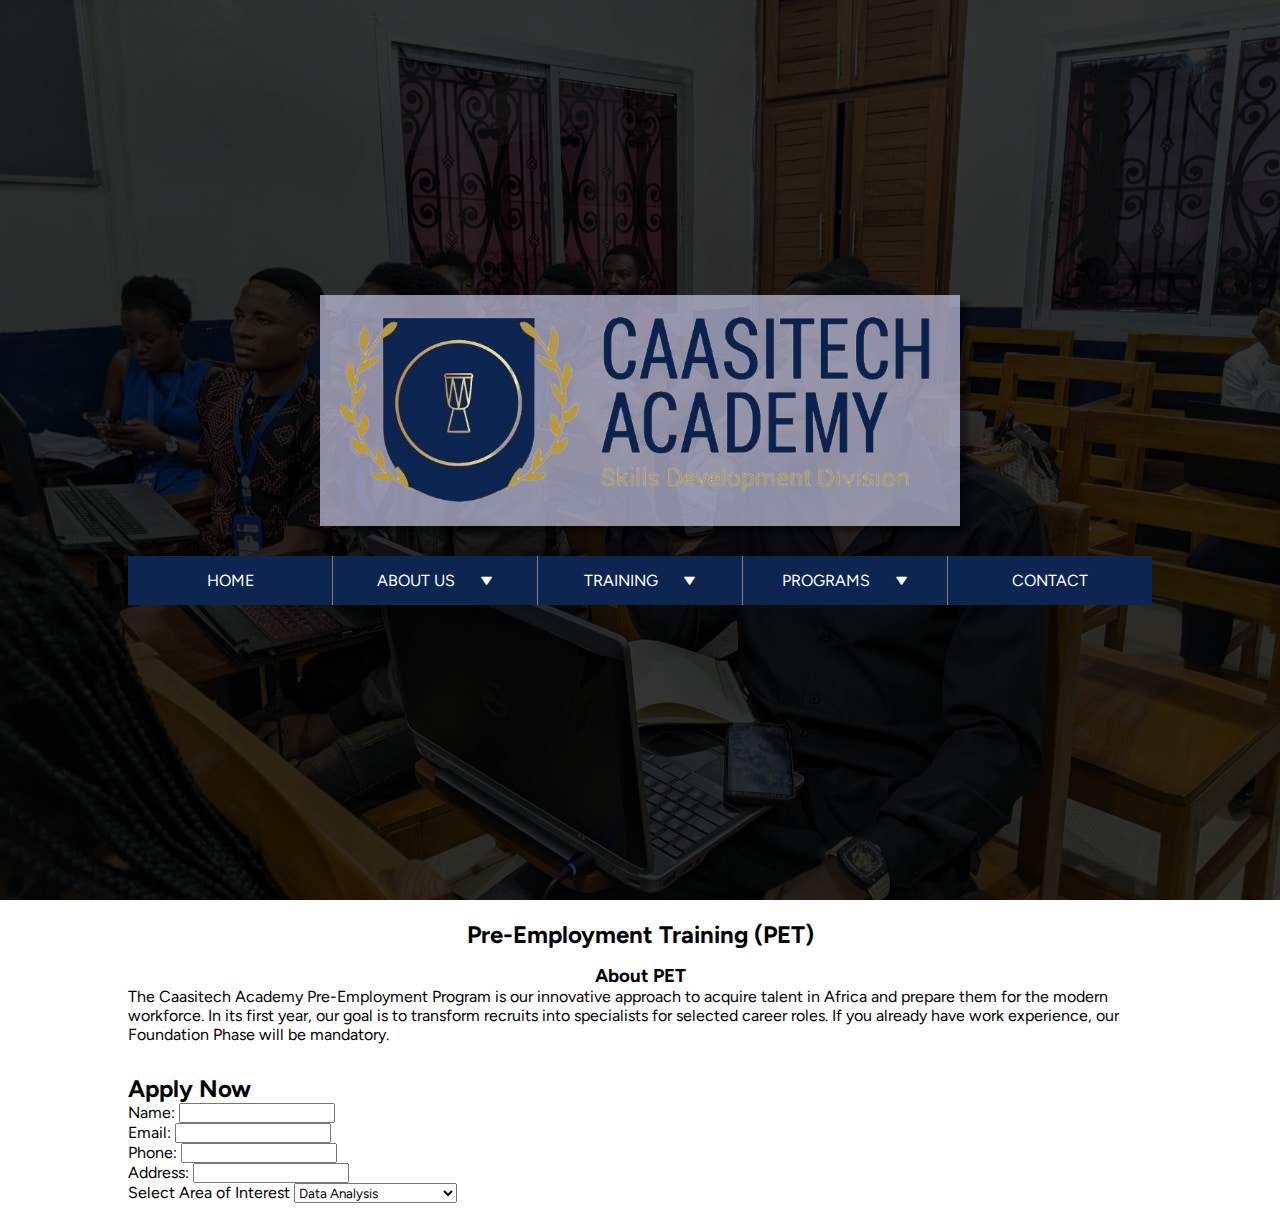
==== apply.html @ bc6a58de "made some changes" ====
<!DOCTYPE html>
<html lang="en">
  <head>
    <meta charset="UTF-8" />
    <meta name="viewport" content="width=device-width, initial-scale=1.0" />
    <title>Caasitech landing page</title>
    <link rel="stylesheet" href="css/style.css" />
    <link href='https://unpkg.com/boxicons@2.1.4/css/boxicons.min.css' rel='stylesheet'>
  </head>
  <body>
    <header>
      <div class="overlay">
        <div class="hero">
          <div class="menu-btn">[]</div>
          <div class="logo-container">
            <img src="images\CA-logo-removebg-preview.png" alt="" />
          </div>

          <!-- Nav -->
          <nav class="menu">
            <div class="menu-close-btn">X</div>
            <div class="dropdown">
              <a href="index.html"><div class="nav-link">
                <p>home</p>
              </div></a>
            </div>
            <div class="dropdown">
              <div class="nav-link">
                <p>about us</p>
                <i class="bx bxs-down-arrow main-links"></i>
              </div>
              <div class="drop-content about-drop programs-drop">
                <div class="sub-links sl">
                  <p>testimonials</p>
                  <p>group website</p>
                </div>
              </div>
            </div>
            <div class="dropdown">
              <div>
                <div class="nav-link">
                  <p>training</p>
                  <i class="bx bxs-down-arrow main-links"></i>
                </div>
                <div class="drop-content programs-drop">
                  <div class="sub-links sl">
                    <p>mwf framework</p>
                    <p>teams</p>
                    <p>hiring ceremony</p>
                  </div>
                </div>
              </div>
            </div>
            <div class="dropdown">
              <div class="nav-link">
                <p>programs</p>
                <i class="bx bxs-down-arrow main-links"></i>
              </div>
              <div class="drop-content programs-drop">
                <div class="sub-links">
                  <div class="nav-link">
                    <p>employment</p>
                    <i class="bx bxs-down-arrow sublink-arrow"></i>
                  </div>
                  <div class="sub-links sl _sub-links2 hovered">
                    <p>pet</p>
                    <p>mcc</p>
                    <p>certifications</p>
                  </div>
                </div>
                <div class="sub-links">
                  <div class="nav-link">
                    <li>caasitech csr</li>
                    <i class="bx bxs-down-arrow sublink-arrow"></i>
                  </div>
                  <div class="_sub-links2 sub-links sl hovered">
                    <p>girls in tech</p>
                    <p>kids code camp</p>
                    <p>nissi tech empowerment</p>
                  </div>
                </div>
              </div>
            </div>
            <div class="dropdown">
              <div class="nav-link">
                <p>CONTACT</p>
              </div>
            </div>
          </nav>
        </div>
      </div>
    </header>
    <section class="main">
      <div class="div1">
        <h2>Pre-Employment Training (PET)</h2>
        <div>
          <h3>About PET</h3>
          <p>The Caasitech Academy Pre-Employment Program is our innovative approach to acquire talent in Africa and prepare them for the modern workforce. In its first year, our goal is to transform recruits into specialists for selected career roles. If you already have work experience, our Foundation Phase will be mandatory.</p>
        </div>
      </div>
      <div class="form-container">
        <h2>Apply Now</h2>
        <section>
          <div>
            <label for="name">Name: </label>
            <input type="text">
          </div>
          <div>
            <label for="email">Email: </label>
            <input type="email">
          </div>
          <div>
            <label for="phone">Phone: </label>
            <input type="number">
          </div>
          <div>
            <label for="address">Address: </label>
            <input type="text">
          </div>
          <div>
            <label for="area of interest">Select Area of Interest</label>
            <select name="interest" id="interest">
              <option value="Data Analysis">Data Analysis</option>
              <option value="Database Administrator">Database Administrator</option>
              <option value="Intelligent Systems">Intelligent Systems</option>
              <option value="Programming">Programming</option>
              <option value="Sales and Marketing">Sales and Marketing</option>
              <option value="Product Design">Product Design</option>
            </select>
          </div>
        </section>
      </div>
    </section>
    <script src="./js/script.js"></script>
  </body>
</html>
---- css/style.css ----
@import url('https://fonts.googleapis.com/css2?family=Barlow&family=Figtree&display=swap');

* {
  margin: 0;
  list-style: none;
  text-decoration: none;
  padding: 0;
  font-family: 'Figtree', sans-serif;
}
a {
  color: white;
}

header {
  height: 100vh;
  /* border: 1px solid red; */
  box-sizing: border-box;
  background: url('../images/landing.png');
  /* background-position: center; */
  background-repeat: no-repeat;
  background-size: cover;
}
.overlay {
  height: 100vh;
  width: 100%;
  box-sizing: border-box;
  background: rgba(0, 0, 0, 0.795);
  display: flex;
  flex-direction: column;
  align-items: center;
  justify-content: center;
  position: relative;
}

.logo-container {
  width: 100%;
  /* background: rgba(128, 128, 128, 0.692); */
  background: rgba(255, 255, 255, 0.63);
  padding: 20px;
  box-sizing: border-box;
}
.logo-container img {
  width: 100%;
}
.apply-btn {
  padding: 10px 14px;
  /* border: 0.5px solid navy; */
  color: rgb(13,37,81);
  margin-top: 20px;
}

nav {
  position: absolute;
  top: 0;
  background: navy;
  left: -100%;
}
nav.active {
  left: 0;
  padding: 20px;
  height: 100vh;
  box-sizing: border-box;
}

main {
  padding: 20px;
}
main section {
  width: 100%;
  display: flex;
  flex-direction: column;
  gap: 20px;
}
.div1 {
  display: flex;
  flex-direction: column;
  gap: 10px;
}

.card-container {
  display: flex;
  flex-direction: column;
  /* border: 1px solid red; */
  box-sizing: border-box;
  width: 100%;
  gap: 12px;
  box-sizing: border-box;
}
.info-container {
  display: grid;
  grid-template-columns: 50% 50%;
  text-align: center;
}
.cards {
  width: auto;
  padding: 10px;
  border-radius: 4px;
  /* flex-wrap: wrap; */
  display: flex;
  flex-direction: column !important;
}
.card-1 {
  background: rgb(115,116,149);
}
.card-2 {
  background: rgb(104,168,173);
}
.card-3 {
  background: rgb(47,139,191);
}
.card-4 {
  background: rgb(241,125,128);
}
.info-cards {
  border-right: 0.5px solid rgba(128, 128, 128, 0.295);
  padding: 10px 0;
}
.sec2 {
  display: flex;
  flex-direction: column;
  gap: 15px;

}
.menu-btn {
  color: white;
  font-weight: bold;
  position: absolute;
  top: 20px;
  left: 20px;
}
.menu-close-btn {
  color: white;
  font-weight: bold;
  text-align: center;
  padding: 15px 0;
}

input:focus {
  outline: 1px solid rgb(190, 189, 189);
}









@media screen and (min-width: 800px) {
  .hero {
    width: 100%;
    display: flex;
    flex-direction: column;
    align-items: center;
    gap: 30px;
  }
  nav {
    position: sticky !important;
    color: white;
    display: flex;
    background: rgb(13,37,81);
    width: 80%;
    top: 0 !important;
  }
  .logo-container {
    width: 50%;
    background: rgba(195, 195, 226, 0.719);
    /* border-radius: 12px;
    border-top-right-radius: 12px;
    border-bottom-left-radius: 12px; */
    box-shadow: 8px 6px 4px 0 rgba(0, 0, 0, 0.363);
  }
  nav div:last-child {
    border-right: none;
  }
  .dropdown {
    border-right: 1px solid grey;
    width: 20%;
    display: flex;
    flex-direction: column;
    align-items: center;
    position: relative;
    padding: 15px 0;
    cursor: pointer;
    text-transform: uppercase;
  }
  .dropdown .nav-link {
    display: flex;
    align-items: center;
    gap: 25px;
  }
  .dropdown .drop-content {
    opacity: 0;
    display: none;
    position: absolute;
    /* background: rgba(187, 185, 185, 0.404); */
    left: 0;
    right: 0;
    transition: all 0.6s ease;
  }
  .about-drop {
    top: 100%;
    bottom: -100%;
    margin-top: -1px;
    min-height: 100%;
  }
  .training-drop {
    top: 100%;
    bottom: -100%;
    margin-top: -1px;
    min-height: 100%;
  }
  .programs-drop {
    top: 100%;
    bottom: -100%;
    margin-top: -1px;
    min-height: 100%;
  }
  .dropdown:hover .drop-content {
    display: flex;
    flex-direction: column;
    opacity: 1;
  }
  .bxs-down-arrow {
    color: white;
    font-size: 13px;
    transition: all 0.6s ease;
  }
  .dropdown:hover .main-links {
    transform: rotate(180deg);
    color: rgb(186,151,60);
  }
  .sub-links {
    position: relative;
    display: flex;
    border-bottom: 1px solid grey;
    padding: 15px 20px;
    background: rgb(13,37,81);
  }
  .sl {
    flex-direction: column !important;
    padding: 0 !important;
  }
  .sl p {
    border-top: 1px solid grey;
    padding: 15px 20px;
  }
  .sub-links:hover .sub-links div:last-child {
    border-bottom: none;
  }
  
  ._sub-links1, ._sub-links2 {
    position: absolute;
    display: none;
    /* border: 1px solid red; */
  
  }
  ._sub-links2 {
    left: 100%;
    top: 0;
  }
  .hover {
    /* border: 1px solid red; */
    width: 100%;
  }
  .sub-links:hover .hovered {
    display: flex;
    flex-direction: column;
    align-items: left;
  }
  .sub-links:hover .sublink-arrow {
    transform: rotate(-90deg);
    color: rgb(186,151,60);
  }
  main {
    /* border: 1px solid red; */
    display: flex;
    flex-direction: column;
    align-items: center;
  }
  main section, .main {
    width: 80%;
    /* border: 2px solid green; */
    padding: 20px 0;
    display: flex;
    flex-direction: column;
    gap: 30px;
  }
  .main {
    margin: 0 auto;
  }
  .main-title {
    display: flex;
    align-items: center;
    justify-content: center;
  }
  .card-container {
    flex-direction: row;
    gap: 0;
  }
  .info-container {
    display: flex;
  }
  .cards {
    width: 25%;
    padding: 25px;
    display: flex;
    flex-direction: row;
    gap: 20px;
    color: white;
    text-align: center;
    border-radius: 0;
  }
  .cards:hover {
    transform: translateY(-5%);
  }
  .cards p {
    line-height: 30px;
  }
  .card-1 {
    background: rgb(115,116,149);
    border-top-left-radius: 10px;
    border-bottom-left-radius: 10px;
  }
  .card-2 {
    background: rgb(104,168,173);
  }
  .card-3 {
    background: rgb(47,139,191);
  }
  .card-4 {
    background: rgb(241,125,128);
    border-top-right-radius: 10px;
    border-bottom-right-radius: 10px;
  }
  .sec2 {
    /* border: 1px solid magenta; */
    text-align: center;
    display: flex;
    flex-direction: column;
    gap: 25px;
  }
  .sec2a, .div1 {
    display: flex;
    flex-direction: column;
    gap: 15px;
  }
  .sec2a p {
    line-height: 30px;
  }
  .info-container {
    border: 0.5px solid rgba(128, 128, 128, 0.295);
    border-radius: 8px;
  }
  .info-cards {
    width: 25%;
    display: flex;
    flex-direction: column;
    align-items: center;
    padding: 30px 10px;
  }
  .apply-btn {
    display: initial;
    padding: 15px 30px;
    margin-top: 55px !important;
  }
  .menu-btn {
    display: none;
  }
  .menu-close-btn {
    display: none;
  }
  .main .div1 {
    display: flex;
    flex-direction: column;
    align-items: center;
  }
  .main .div1 div {
    display: flex;
    flex-direction: column;
    align-items: center;
  }
  .form-container {
    /* border: 1px solid red; */
    width: 50%;
  }
  .lowerMain {
    /* border: 1px solid red; */
    background: #F3F4F6;
    display: flex;
    flex-direction: column;
    align-items: center;
    justify-content: center;
    padding: 20px;
  }
  .lowerMain section {
    width: 80% !important;
    /* border: 1px solid magenta; */
  }
  .lowerMain .div {
    display: flex;
    flex-direction: column;
    align-items: center;
    padding: 35px 0;
  }
  .training-cards-container {
    width: 100%;
    display: flex;
    gap: 25px;
    box-sizing: border-box;
  }
  .training-cards {
    width: 25%;
    display: flex;
    flex-direction: column;
    border-radius: 4px;
  }
  .training-cards div {
    background: white;
    display: flex;
    flex-direction: column;
    align-items: center;
    text-align: center;
    flex-grow: 1;
    padding: 15px;
    gap: 10px;
  }
  .training-cards p {
    line-height: 23px;
  }
  .training-cards img {
    width: 100%;
    border-top-right-radius: 4px;
    border-top-left-radius: 4px;

  }
  .training-cards button {
    border: none;
    background: none;
    font-size: larger;
  }
  .training-cards:hover {
    transform: translateY(-5%);
  }
}
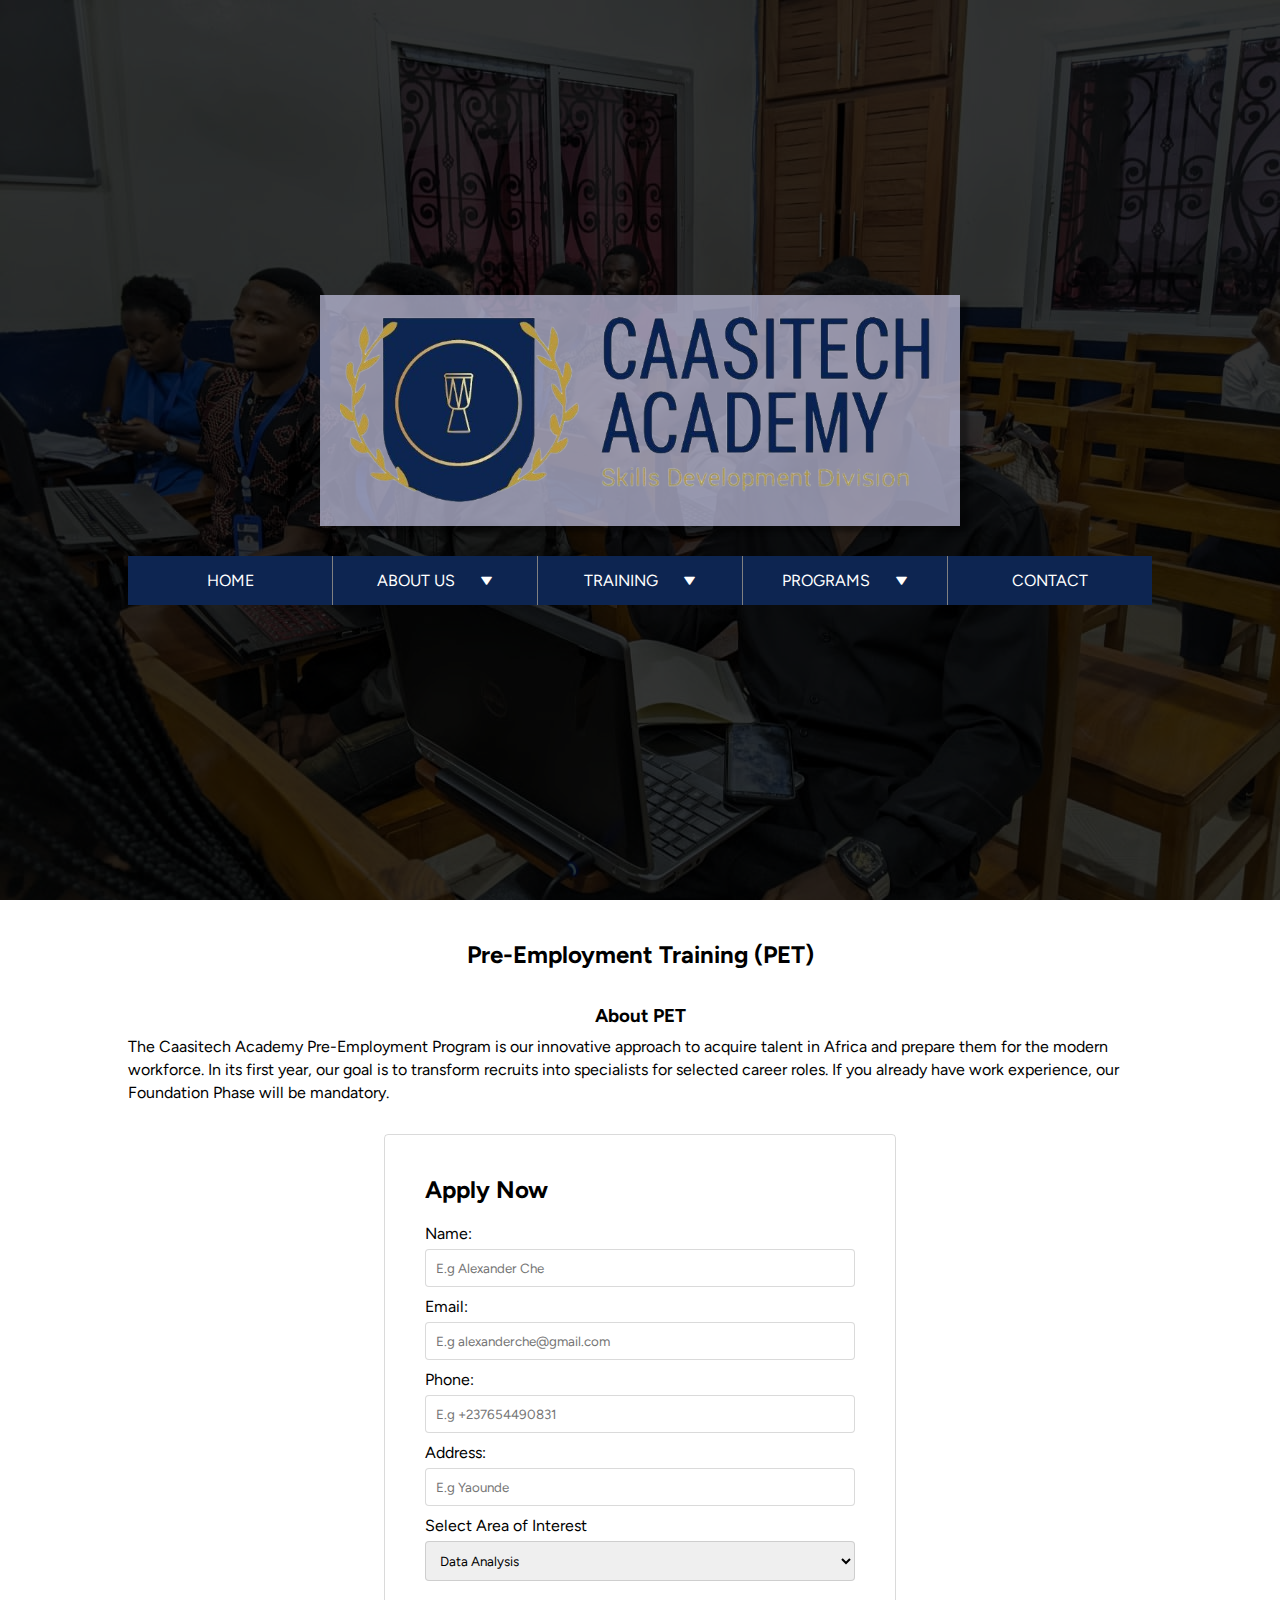
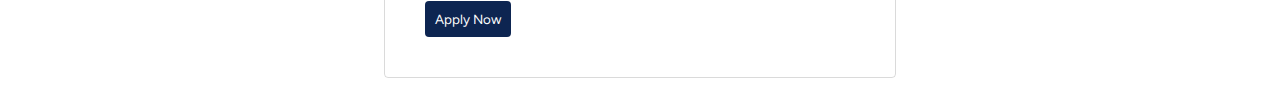
==== commit f9513133: "made changes" ====
--- a/apply.html
+++ b/apply.html
@@ -4,7 +4,7 @@
   <head>
     <meta charset="UTF-8" />
     <meta name="viewport" content="width=device-width, initial-scale=1.0" />
-    <title>Caasitech landing page</title>
+    <title>Pre-Employment Training</title>
     <link rel="stylesheet" href="css/style.css" />
     <link href='https://unpkg.com/boxicons@2.1.4/css/boxicons.min.css' rel='stylesheet'>
   </head>
@@ -12,14 +12,14 @@
     <header>
       <div class="overlay">
         <div class="hero">
-          <div class="menu-btn">[]</div>
+          <div class="menu-btn"><i class='bx bx-menu'></i></div>
           <div class="logo-container">
             <img src="images\CA-logo-removebg-preview.png" alt="" />
           </div>
 
           <!-- Nav -->
           <nav class="menu">
-            <div class="menu-close-btn">X</div>
+            <div class="menu-close-btn"><i class='bx bx-x' ></i></div>
             <div class="dropdown">
               <a href="index.html"><div class="nav-link">
                 <p>home</p>
@@ -104,19 +104,19 @@
         <section>
           <div>
             <label for="name">Name: </label>
-            <input type="text">
+            <input type="text" placeholder="E.g Alexander Che">
           </div>
           <div>
             <label for="email">Email: </label>
-            <input type="email">
+            <input type="email" placeholder="E.g alexanderche@gmail.com">
           </div>
           <div>
             <label for="phone">Phone: </label>
-            <input type="number">
+            <input type="number" placeholder="E.g +237654490831">
           </div>
           <div>
             <label for="address">Address: </label>
-            <input type="text">
+            <input type="text" placeholder="E.g Yaounde">
           </div>
           <div>
             <label for="area of interest">Select Area of Interest</label>
@@ -130,6 +130,11 @@
             </select>
           </div>
         </section>
+        <div>
+          <a href="#">
+            <button>Apply Now</button>
+          </a>
+        </div>
       </div>
     </section>
     <script src="./js/script.js"></script>
--- a/css/style.css
+++ b/css/style.css
@@ -35,7 +35,7 @@
 .logo-container {
   width: 100%;
   /* background: rgba(128, 128, 128, 0.692); */
-  background: rgba(255, 255, 255, 0.63);
+  background: rgba(195, 195, 226, 0.719);
   padding: 20px;
   box-sizing: border-box;
 }
@@ -57,11 +57,36 @@
 }
 nav.active {
   left: 0;
-  padding: 20px;
   height: 100vh;
   box-sizing: border-box;
-}
-
+  background: white;
+  color: navy;
+  display: flex;
+  flex-direction: column;
+  gap: 15px;
+  z-index: 2;
+}
+nav.active .bx-x {
+  color: black;
+}
+nav.active .emp {
+  padding: 0 !important;
+}
+nav.active .sub-links {
+  padding: 10px;
+}
+nav.active .nav-link {
+  display: flex;
+  align-items: center;
+  border: 0.5px solid rgba(128, 128, 128, 0.123);
+  padding: 10px;
+  width: 100%;
+  justify-content: space-between;
+}
+nav.active .bxs-down-arrow {
+  font-size: 12px 
+  !important;
+}
 main {
   padding: 20px;
 }
@@ -137,6 +162,84 @@
 
 input:focus {
   outline: 1px solid rgb(190, 189, 189);
+}
+.bx-menu, .bx-x {
+  font-size: 25px;
+}
+.main {
+  padding: 20px;
+  box-sizing: border-box;
+  display: flex;
+  flex-direction: column;
+  gap: 15px;
+}
+.main .div1 div {
+  display: flex;
+  flex-direction: column;
+  gap: 10px;
+}
+.form-container {
+  border: 0.5px solid rgba(128, 128, 128, 0.295);
+  width: 100%;
+  margin: 0 auto;
+  padding: 20px;
+  border-radius: 4px;
+  display: flex;
+  flex-direction: column;
+  gap: 20px;
+  box-sizing: border-box;
+}
+.form-container button {
+  padding: 10px;
+  background: rgb(13,37,81);
+  color: white;
+  border: none;
+  border-radius: 4px;
+}
+.form-container section {
+  display: flex;
+  flex-direction: column;
+  gap: 10px;
+}
+.form-container section div {
+  display: flex;
+  flex-direction: column;
+  gap: 6px;
+}
+.form-container input, select {
+  border: 0.5px solid rgba(128, 128, 128, 0.295);
+  padding: 10px;
+  border-radius: 4px;
+}
+.form-container input:focus, select:focus {
+  outline: none;
+  border: 1px solid rgb(13,37,81);
+}
+.lowerMain {
+  padding: 20px;
+}
+.training-cards-container {
+  display: flex;
+  flex-direction: column;
+  gap: 20px;
+}
+.training-cards {
+  width: 100%;
+}
+.training-cards img {
+  width: 100%;
+}
+.training-cards div {
+  display: flex;
+  flex-direction: column;
+  gap: 15px;
+  align-items: center;
+  text-align: center;
+}
+.training-cards button {
+  border: none;
+  background: none;
+  font-size: larger;
 }
 
 
@@ -314,6 +417,7 @@
   }
   .cards:hover {
     transform: translateY(-5%);
+    transition: transform 0.5s ease-in-out;
   }
   .cards p {
     line-height: 30px;
@@ -362,8 +466,16 @@
   }
   .apply-btn {
     display: initial;
-    padding: 15px 30px;
+    padding: 16px 50px;
     margin-top: 55px !important;
+    border: none;
+  }
+  .apply-btn:hover {
+    background: rgb(43, 83, 156);
+    color: white;
+    border: none;
+    box-shadow: 0 6px 6px 0 rgba(214, 209, 209, 0.37);
+    transition: background 0.2s ease-in-out;
   }
   .menu-btn {
     display: none;
@@ -371,6 +483,7 @@
   .menu-close-btn {
     display: none;
   }
+  
   .main .div1 {
     display: flex;
     flex-direction: column;
@@ -380,10 +493,49 @@
     display: flex;
     flex-direction: column;
     align-items: center;
+    gap: 8px;
+  }
+  .main .div1 div p {
+    line-height: 23px;
+  }
+  .main .div1 h2 {
+    padding: 20px 0;
   }
   .form-container {
-    /* border: 1px solid red; */
+    border: 0.5px solid rgba(128, 128, 128, 0.295);
     width: 50%;
+    margin: 0 auto;
+    padding: 40px;
+    border-radius: 4px;
+    display: flex;
+    flex-direction: column;
+    gap: 20px;
+  }
+  .form-container button {
+    padding: 10px;
+    background: rgb(13,37,81);
+    color: white;
+    border: none;
+    border-radius: 4px;
+  }
+  .form-container section {
+    display: flex;
+    flex-direction: column;
+    gap: 10px;
+  }
+  .form-container section div {
+    display: flex;
+    flex-direction: column;
+    gap: 6px;
+  }
+  .form-container input, select {
+    border: 0.5px solid rgba(128, 128, 128, 0.295);
+    padding: 10px;
+    border-radius: 4px;
+  }
+  .form-container input:focus, select:focus {
+    outline: none;
+    border: 1px solid rgb(13,37,81);
   }
   .lowerMain {
     /* border: 1px solid red; */
@@ -406,7 +558,8 @@
   }
   .training-cards-container {
     width: 100%;
-    display: flex;
+    display: flex !important;
+    flex-direction: row;
     gap: 25px;
     box-sizing: border-box;
   }
@@ -442,5 +595,6 @@
   }
   .training-cards:hover {
     transform: translateY(-5%);
+    transition: transform 0.5s ease-out;
   }
 }